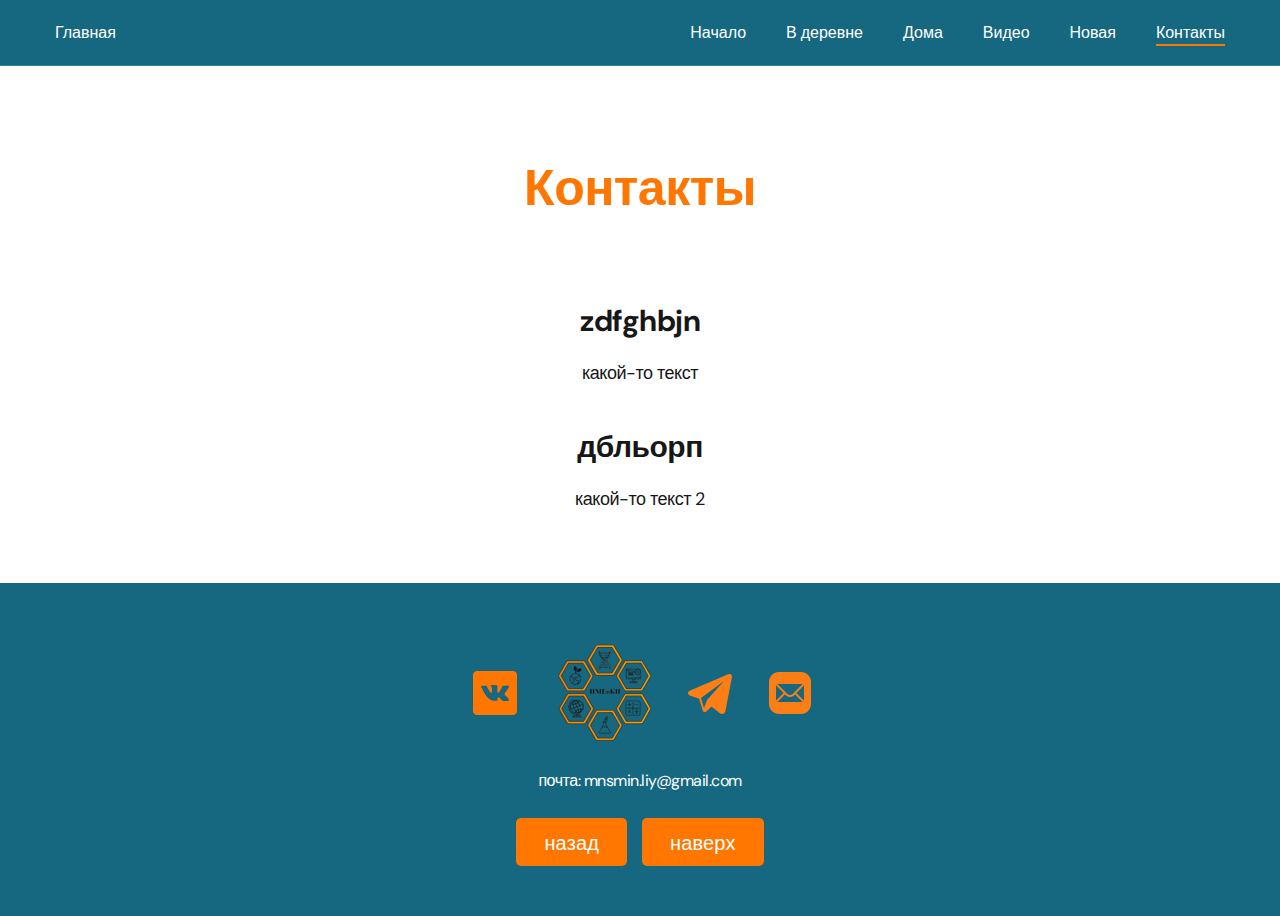
==== contacts1.html @ 49e8dd7f "Add files via upload" ====
<!DOCTYPE html>
<html lang="en">
<head>
    <meta charset="UTF-8">
    <meta http-equiv="X-UA-Compatible" content="IE=edge">
    <meta name="viewport" content="width=device-width, initial-scale=1.0">
    <title>Цвергшнуцер</title>
    <link rel="stylesheet" href="./css/main.css">
</head>
<body>
    <nav class="nav "> <!--Блок для навигации-->
        <div class="container">

            <div class="nav-row"> <!--класс для выравнивания на одной линии-->
                <a href="./index.html" class="logo">Главная </a>
                <ul class="nav-list"> <!--список навигации-->
                    <li class="nav-list__item"><a href="./index.html" class="nav-list__link">Начало</a></li>
                    <li class="nav-list__item"><a href="./dacha.html" class="nav-list__link ">В деревне</a></li>
                    <li class="nav-list__item"><a href="./home.html" class="nav-list__link"> Дома</a></li>
                    <li class="nav-list__item"><a href="./video.html" class="nav-list__link" >Видео</a></li>
                    <li class="nav-list__item"><a href="./new.html" class="nav-list__link" >Новая</a></li>
                    <li class="nav-list__item"><a href="./contacts1.html" class="nav-list__link nav-list__link--active">Контакты</a></li>
                </ul> 
            </div>

        </div>
    </nav>

 
    <main class="section_1">
        <div class="conteiner">
            <h1 class="title-1">Контакты</h1>

            <ul class="contacts-list">
                <li class="contacts-list_item">
                    <h2 class="title-2">zdfghbjn</h2>
                    <p>какой-то текст</p>
                </li>
                <li class="contacts-list_item">
                    <h2 class="title-2">дбльорп</h2>
                    <p>какой-то текст 2</p>
                </li>
            </ul>

        </div>
    </main>

    <footer class="footer">
        <div class="container">
            <div class="footer_wrapper">
                <ul class="social">
                    <li class="social_item"><a href="https://vk.com/imekn_vogu35"><img src="./img/ikons/вк.png" alt="вк"></a></li>
                    <li class="social_item"><a href="https://pm.vogu35.ru/"><img src="./img/ikons/эмблема.gVF3h.png" alt="имеикн"></a></li>
                    <li class="social_item"><a href="https://t.me/c3c_education"><img src="./img/ikons/телега.png" alt="тг"> </a></li> 
                    <li class="social_item"><a href="#!"><img src="./img/ikons/почта.png" alt="почта"> </a></li>   
                </ul>
                <div class="copyright">
                    <p>почта: mnsmin.liy@gmail.com </p>
                </div>
                <div class="nav_niz">
                    <a href="./new.html" class="btn">назад</a>
                    <a href="#" class="btn">наверх</a>
                </div>
            </div>
    </footer>




</body>
</html>
---- css/main.css ----
@import "./reset.css";
@import url('https://fonts.googleapis.com/css2?family=DM+Sans:wght@400;500;700&family=Poppins:wght@400;500;700&display=swap');

/*
font-family: 'DM Sans', sans-serif;
font-family: 'Poppins', sans-serif;

*/


/*базовые цвета страницы*/
:root {
    --black: #171717;
    --green: #15687F;
    --green-border: #238d91;
    --white: #fff;
    --orange-Ak: #FF7600;
    --fon: #FFB473;

    --text-color: var(--black);
    --green-bg: var(--green);
    --gr-border: var(--green-border);
    --header-text: var(--white);
    --accent: var(--orange-Ak);
    --fon-k: var(--fon)

}


html, body {
    font-family: 'DM Sans', sans-serif;
    letter-spacing: -0.5px;
    color: var(--text-color);
   
}



/*общие классы*/

.container{
    margin: 0 auto;/*выровняем по центру(внешние отступы сверху снизу по 0/ слева и справа авто)*/
    padding: 0 15px; /*отступы сверху снизу 0/ слева справа поля по 15px*/
    max-width: 1200px; /*ширина контейнера(если размер контейнера меньше заданного то он будет автоматически уменьшаться благодаря max-width)*/

}

.none{
    display: none;
}


/*Загаловки*/
.title-1 {
    padding: 20px 0 20px;
    margin-bottom: 60px;
    font-size: 50px;
    font-weight: 700;
    line-height: 1.3;
    color: var(--orange-Ak);
    text-align: center;
}

.title-2 {
    margin-bottom: 20px;

    font-size: 30px; /*размер загаловка*/
    line-height: 1.3;
    font-weight: 700;

}

/*Навигация*/

.nav {
    padding: 20px 0; /*отступ сверху и снизу/ отступ справа и слева*/
    border-bottom: 1px solid var(--gr-border); /*полоса навигации */
    background-color: var(--green-bg); /*фон навигации*/
    color: var(--header-text); /*цвет шрифта*/
    letter-spacing: normal;

}
 /*редачим лого и менюшку*/
.nav-row {
    display: flex; /*flex выстраивает в ряд по умолчанию*/
    justify-content: space-between; /*выстраивает блоки по разным краям*/
    align-items: center; /*для того чтобы логоти и навигация стояли по центру отностельно друг друга*/
    column-gap: 30px; /*отступ между колонками*/
    row-gap: 20px; /*для мобильной версии, чтобы перестраивалось в две строки без переломов*/
    flex-wrap: wrap;

}

/*стили для логотипа( в моем случае это главная страница)*/
.logo {
    color: var(--header-text);
    font-family: 'Poppins', sans-serif; /*шрифт*/
}

/*верстаем навигацию*/
    /*внутри nav-list теги должны распологаться в ряд*/
.nav-list {
    display: flex;
    align-items: center;
    column-gap: 40px;
    font-size: 16px; /*размер букв навигации*/
    font-weight: 500; /*начертание медиум*/
    font-family: 'Poppins', sans-serif; /*шрифт*/
}

    /*внутри nav-list__link работа с ссылками*/
.nav-list__link {
    color: var(--header-text);
    transition: opacity 0.2s ease-in;
    
}

.nav-list__link:hover{
    opacity: 0.8;
}

   /*активное состояние для элемента link, кот внутри nav-list*/
.nav-list__link--active {
    position: relative;

}

.nav-list__link--active::before {
    content: "";

    position: absolute;
    left: 0;
    top: 100%;

    display: block;
    height: 2px;
    width: 100%;
    background-color: var(--accent);

}

/**/

.header{
    padding: 40px 0; /*отступы от навигации сверху снизу*/
    min-height: 695px;

    display: flex;
    justify-content: space-between; /*выровнять по горизонтали */
    align-items: center; /*выровнять по вертикали */

    background-color: var(--green-bg);
    background-image: url('./../img/header-bg/абстракция.png');
    background-repeat: no-repeat;
    background-size: auto;
    background-position: center right; /*центрируем абстракцию по вертикали и горизонтали*/



    color: var(--header-text);
    text-align: center; /*выровнять текст по центру */
}

.header__wrapper {
    padding: 0 15px; /*отступы от навигации слева справа*/
    min-width: 660px; /*ограничить по ширине текст*/

}

.header__title {
    margin-bottom: 20px; /*отступы от загаловка*/
    font-size: 50px;
    font-weight: 700;
    line-height: 1.4;
    color: var(--orange-Ak);
}

.header__text {
    margin-bottom: 40px;
    font-size: 23px;
    max-width: 650px;
    line-height: 1.333;

}

/*отступ если абзацев больше одного*/
.header__text p + p {
    margin-bottom: 0.5em; 
}


.header-img {
    position: absolute;
    transform: translate(790px, -400px);  /*расположение картинки*/
}

.btn {
    display: inline-block;
    height: 48px ; /*высота кнопки*/
    padding: 12px 28px; /*отступы от навигации сверху-снизу 12, слева-справа 28*/

    border-radius: 5px;
    background-color: var(--orange-Ak);
    color: var(--white);
    letter-spacing: 0.15px;
    font-size: 20px;
    font-weight: 500;

    transition: opacity 0.2s ease-in; /*плавное нажатие кнопки*/
}

.btn:hover {
    opacity: 0.8; /*при наведении кнопка меняет прозрачость*/
}
.btn:active{
    position: relative;
    top: 1px;
}

/*общие стили*/

.section {
    padding: 0px 0
}

.section_1 {
    padding: 70px 0;
}



/*projects*/



.projects {
    display: inline;
    flex-wrap: wrap;
    column-gap: 30px;
    row-gap: 0;

   
}
/*карточка-внутрикарточки картинка и заголовок*/

.project {
    text-align: center;

}

.nav_niz {
    display: flex;
    column-gap: 15px;

}



/* Контакты*/


.contacts-list {
    margin: 0 auto;
    max-width: 570px;/*ограничить ширину*/
    display: flex;
    flex-direction: column;
    align-items: center;
    row-gap: 40px;
    text-align: center;
}
.contacts-list_item {
    font-size: 18px;
    line-height: 1.5;
}

.contacts-list_item p + p {
    margin-top: 0.5em;

}

/*подвал*/
.footer {
    padding: 60px 0 50px;
    background-color: var(--green-bg);
    color: var(--header-text);
}

.footer_wrapper {
    display: flex;
    flex-direction: column;
    align-items: center;
    row-gap: 27px;
}

.social {
    display: flex;
    column-gap: 30px;
    align-items: center;
}

.copyright {
    font-size: 16px;
}

/*ВИДЕО*/

.videos {
    display: flex;
    flex-wrap: wrap;
    column-gap: 30px;
    row-gap: 30px;
    

}


.video_v {
    text-align: center;
    color: var(--orange-Ak);
    font-size: 30px;

}
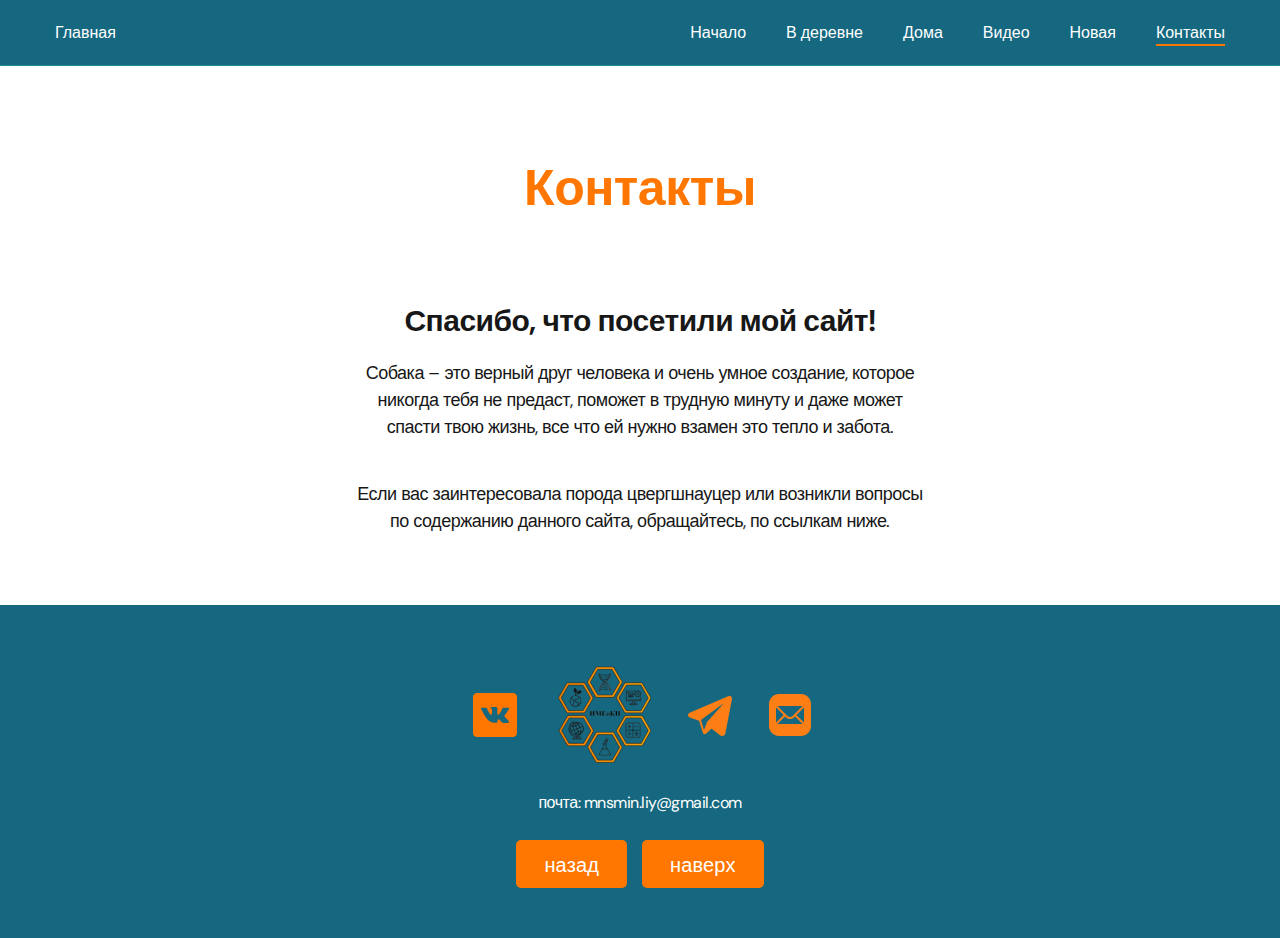
==== commit 3a7b2ee8: "Add files via upload" ====
--- a/contacts1.html
+++ b/contacts1.html
@@ -33,12 +33,14 @@
 
             <ul class="contacts-list">
                 <li class="contacts-list_item">
-                    <h2 class="title-2">zdfghbjn</h2>
-                    <p>какой-то текст</p>
+                    <h2 class="title-2">Спасибо, что посетили мой сайт!</h2>
+                    <p>Собака – это верный друг человека и очень умное создание, которое никогда тебя не предаст, 
+                        поможет в трудную минуту и даже может спасти твою жизнь, все что ей нужно взамен это тепло и забота.
+                       </p>
                 </li>
                 <li class="contacts-list_item">
-                    <h2 class="title-2">дбльорп</h2>
-                    <p>какой-то текст 2</p>
+                    <!--<h2 class="title-2">дбльорп</h2>-->
+                    <p> Если вас заинтересовала порода цвергшнауцер или возникли вопросы по содержанию данного сайта, обращайтесь, по ссылкам ниже.  </p>
                 </li>
             </ul>
 
@@ -51,7 +53,7 @@
                 <ul class="social">
                     <li class="social_item"><a href="https://vk.com/imekn_vogu35"><img src="./img/ikons/вк.png" alt="вк"></a></li>
                     <li class="social_item"><a href="https://pm.vogu35.ru/"><img src="./img/ikons/эмблема.gVF3h.png" alt="имеикн"></a></li>
-                    <li class="social_item"><a href="https://t.me/c3c_education"><img src="./img/ikons/телега.png" alt="тг"> </a></li> 
+                    <li class="social_item"><a href="https://t.me/@Liy_M"><img src="./img/ikons/телега.png" alt="тг"> </a></li> 
                     <li class="social_item"><a href="#!"><img src="./img/ikons/почта.png" alt="почта"> </a></li>   
                 </ul>
                 <div class="copyright">
--- a/css/main.css
+++ b/css/main.css
@@ -101,6 +101,8 @@
     /*внутри nav-list теги должны распологаться в ряд*/
 .nav-list {
     display: flex;
+    flex-wrap: wrap;
+    row-gap: 10px;
     align-items: center;
     column-gap: 40px;
     font-size: 16px; /*размер букв навигации*/
@@ -108,6 +110,10 @@
     font-family: 'Poppins', sans-serif; /*шрифт*/
 }
 
+.nav-button{
+    display: none;
+}
+
     /*внутри nav-list__link работа с ссылками*/
 .nav-list__link {
     color: var(--header-text);
@@ -147,32 +153,35 @@
 
     display: flex;
     justify-content: space-between; /*выровнять по горизонтали */
+    
     align-items: center; /*выровнять по вертикали */
 
     background-color: var(--green-bg);
-    background-image: url('./../img/header-bg/абстракция.png');
+    background-image: url('./../img/header-bg/аб.png');
     background-repeat: no-repeat;
     background-size: auto;
     background-position: center right; /*центрируем абстракцию по вертикали и горизонтали*/
 
 
 
-    color: var(--header-text);
+   color: var(--header-text);
     text-align: center; /*выровнять текст по центру */
 }
 
 .header__wrapper {
     padding: 0 15px; /*отступы от навигации слева справа*/
-    min-width: 660px; /*ограничить по ширине текст*/
-
+    max-width: 660px; /*ограничить по ширине текст*/
+    column-gap: 30px;
+    
 }
 
 .header__title {
     margin-bottom: 20px; /*отступы от загаловка*/
     font-size: 50px;
-    font-weight: 700;
+    font-weight: 600;
     line-height: 1.4;
     color: var(--orange-Ak);
+    text-align: center;
 }
 
 .header__text {
@@ -180,19 +189,17 @@
     font-size: 23px;
     max-width: 650px;
     line-height: 1.333;
-
-}
-
-/*отступ если абзацев больше одного*/
-.header__text p + p {
-    margin-bottom: 0.5em; 
+    color: var(--white);
+    text-align: center;
+
 }
 
 
 .header-img {
-    position: absolute;
-    transform: translate(790px, -400px);  /*расположение картинки*/
-}
+
+
+ }/*расположение картинки*/
+
 
 .btn {
     display: inline-block;
@@ -235,9 +242,11 @@
 
 .projects {
     display: inline;
+    justify-content: center;
     flex-wrap: wrap;
     column-gap: 30px;
     row-gap: 0;
+    
 
    
 }
@@ -319,4 +328,56 @@
     color: var(--orange-Ak);
     font-size: 30px;
 
+}
+
+@media (max-width: 1220px){
+    .nav-list{
+        display: none;
+    }
+
+    .nav-button{
+        display: block;
+    }
+
+    .header{
+        min-height: unset;
+    }
+
+    .header__title{
+        font-size: 30px;
+    }
+    .header__title strong {
+        font-size: 40px;
+    }
+
+    .section {
+        padding: 40px;
+    }
+    .section_1 {
+        padding: 40px;
+    }
+
+    .title-1 {
+        padding: 30px;
+        margin-bottom: 40px;
+    }
+
+    .project_title{
+        font-size: 22px;
+    }
+
+    .footer {
+        padding: 40px 0 30px;
+    }
+    .footer_wrapper{
+        row-gap: 20px;
+    }
+
+    .social{
+        column-gap: 20px;
+    }
+
+    .social-item{
+      width: 28px;  
+    }
 }